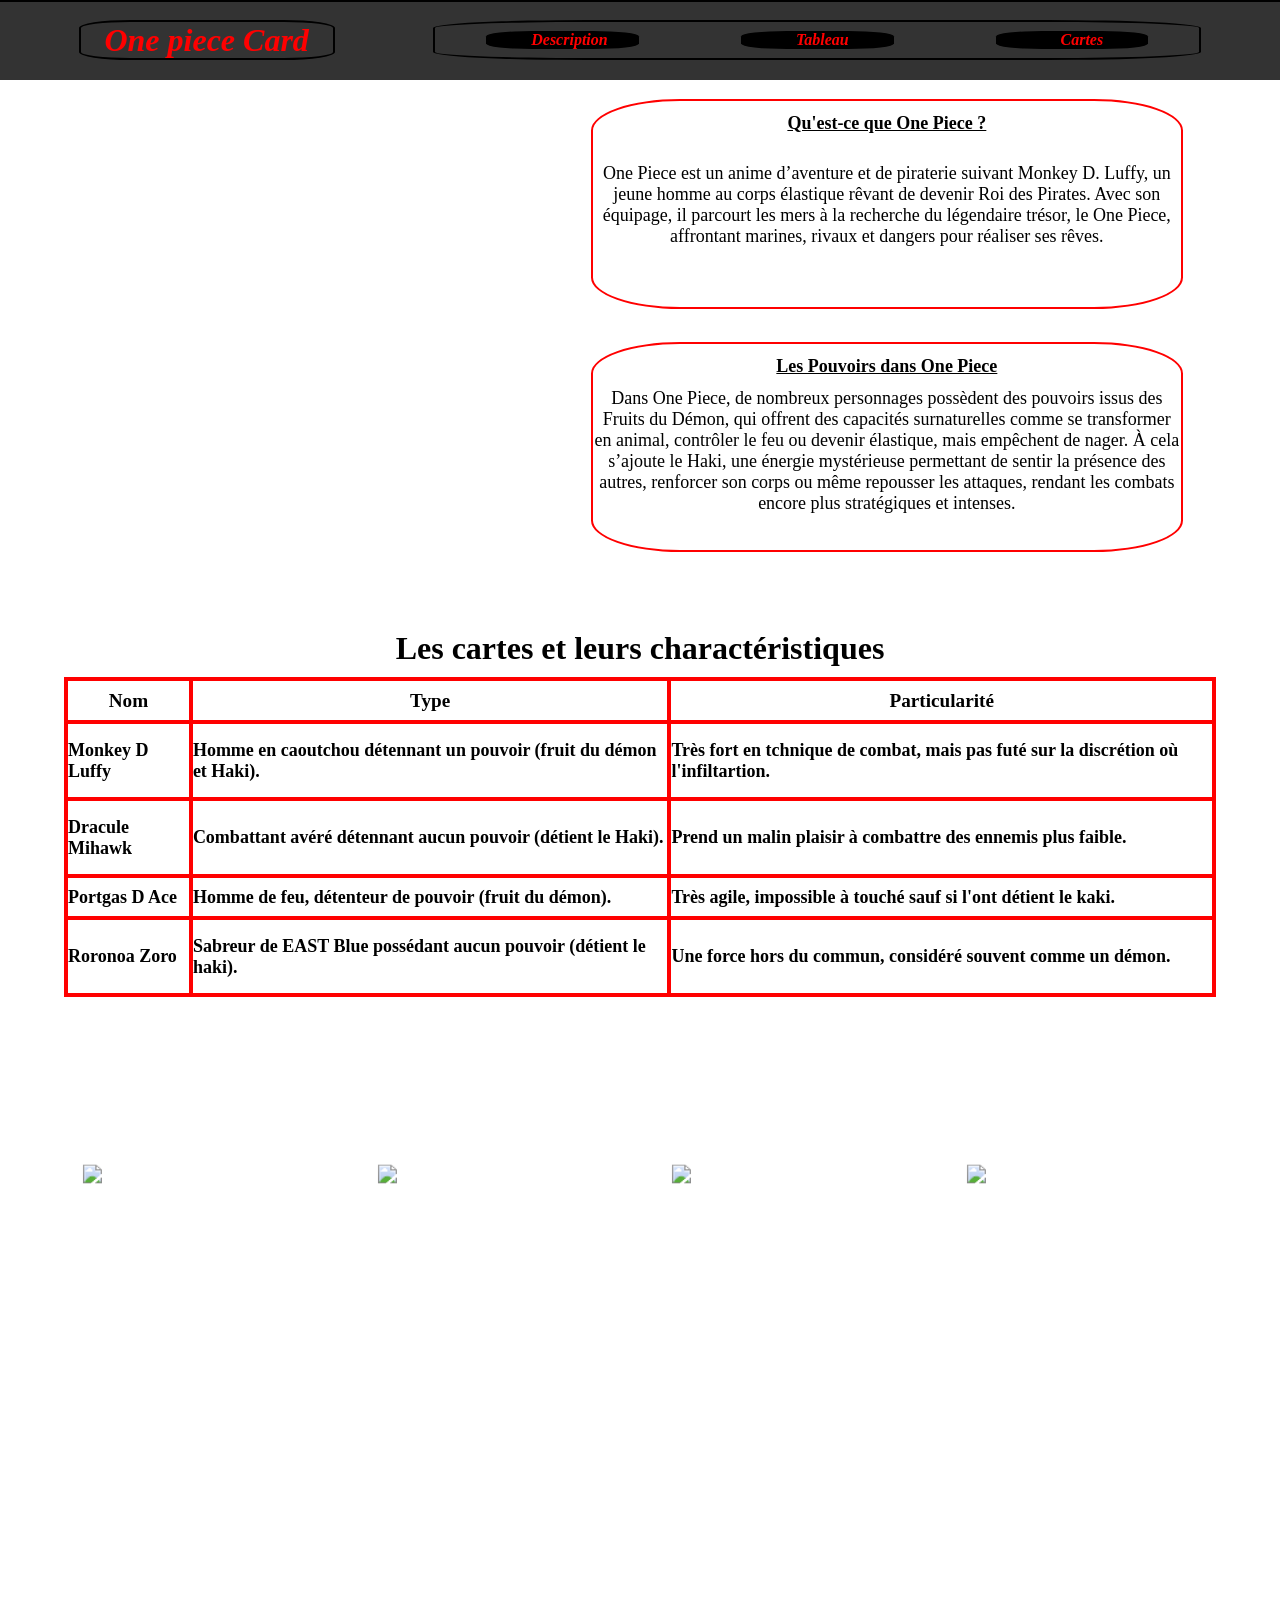
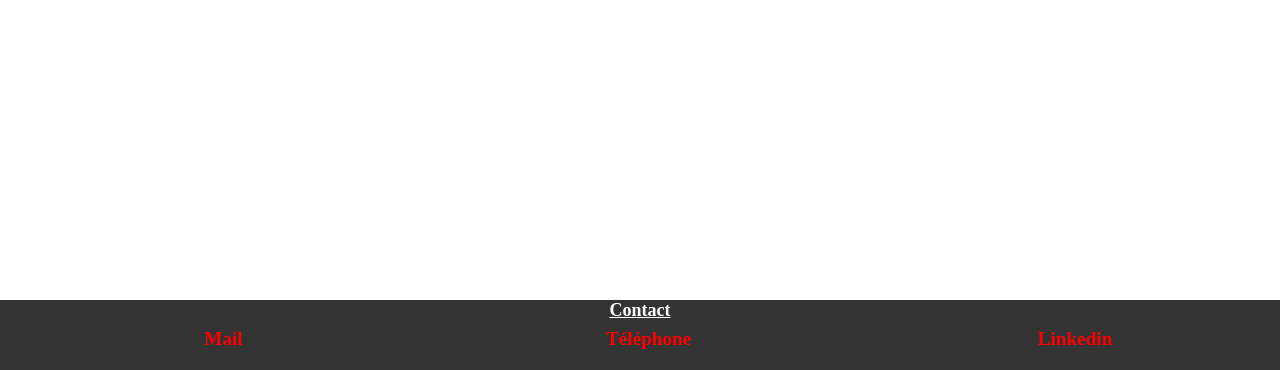
==== index.html @ 2c632f25 "Update and rename Index.html to index.html" ====
<!DOCTYPE html>
<html lang="en">
  <head>
    <!--on ne met jamais de contenu mis à part le style de la police/css-->
    <link rel="preconnect" href="https://fonts.googleapis.com" />
    <link rel="preconnect" href="https://fonts.gstatic.com" crossorigin />
    <link
      href="https://fonts.googleapis.com/css2?family=Playwrite+DE+SAS:wght@100..400&family=Roboto:ital,wght@0,100..900;1,100..900&display=swap"
      rel="stylesheet"
    />
    <link rel="stylesheet" href="style.css" />
    <meta charset="UTF-8" />
    <meta name="viewport" content="width=device-width, initial-scale=1.0" />
    <title>One Piece Card</title>
  </head>
  <body>
    <header>
      <div class="div1">
        <!--Barre des tâches Titres + bouton ancre-->
        <div class="Titre">
          <p class="Titre1">One piece Card</p>
        </div>
        <div class="bouton">
          <div class="bouton1">
            <!--bouton mene à desc-->
            <a href="#hpage">Description</a>
          </div>
          <div class="bouton2">
            <!--bouton mene au tableau-->
            <a href="#tableau">Tableau</a>
            <!--Bouton mene tableau-->
          </div>
          <div class="bouton3">
            <!--Bouton mene aux cartes-->
            <a href="#cartes">Cartes</a>
          </div>
        </div>
      </div>
    </header>
    <main id="hpage">
      <div class="centre">
        <!--Centre de page-->
        <div class="centre01">
          <div class="centre1">
            <!--Photo One Piece-->
          </div>
        </div>
        <div class="centre02">
          <div class="centre2">
            <!--Texte à propos de one piece-->
            <h1>Qu'est-ce que One Piece ?</h1>
            <p>One Piece est un anime d’aventure et de piraterie suivant Monkey D. Luffy, 
              un jeune homme au corps élastique rêvant de devenir Roi des Pirates. 
              Avec son équipage, il parcourt les mers à la recherche du légendaire trésor, 
              le One Piece, affrontant marines, rivaux et dangers pour réaliser ses rêves.</p>
          </div>
          <div class="centre3" id="tableau">
            <!--les pouvoirs ans one piece explications-->
            <h2>Les Pouvoirs dans One Piece</h2>
            <p>Dans One Piece, de nombreux personnages possèdent des pouvoirs issus des Fruits du Démon, 
              qui offrent des capacités surnaturelles comme se transformer en animal, 
              contrôler le feu ou devenir élastique, mais empêchent de nager. 
              À cela s’ajoute le Haki, une énergie mystérieuse permettant de sentir la présence des autres, 
              renforcer son corps ou même repousser les attaques, 
              rendant les combats encore plus stratégiques et intenses.</p>
          </div>
        </div>
      </div>
      <div class="tableau">
        <table>
          <!--tableau compétence et personnage-->
          <caption>
            Les cartes et leurs charactéristiques
          </caption>
          <tr>
            <!--Entête-->
            <th>Nom</th>
            <th>Type</th>
            <th>Particularité</th>
          </tr>
          <tr>
            <!--Monkey D Luffy-->
            <td>Monkey D Luffy</td>
            <td>Homme en caoutchou détennant un pouvoir (fruit du démon et Haki).</td>
            <td>
              Très fort en tchnique de combat, mais pas futé sur la discrétion
              où l'infiltartion.
            </td>
          </tr>
          <tr>
            <!--Dracule Mihawk-->
            <td>Dracule Mihawk</td>
            <td>Combattant avéré détennant aucun pouvoir (détient le Haki).</td>
            <td>Prend un malin plaisir à combattre des ennemis plus faible.</td>
          </tr>
          <tr>
            <!--Partgas D Ace-->
            <td>Portgas D Ace</td>
            <td>Homme de feu, détenteur de pouvoir (fruit du démon).</td>
            <td>
              Très agile, impossible à touché sauf si l'ont détient le kaki.
            </td>
          </tr>
          <tr>
            <!--roronoa zoro-->
            <td>Roronoa Zoro</td>
            <td>Sabreur de EAST Blue possédant aucun pouvoir (détient le haki).</td>
            <td>Une force hors du commun, considéré souvent comme un démon.</td>
          </tr>
        </table>
      </div>
      <div class="cartesbase" id="cartes">
        <div class="carte1">
          <!--carte luffy-->
          <img src="Images/Luffy_card.jpg" />
          <div class="descriptioncarte1">
            <h3>Luffy</h3>
            <p>
              A pour ambition de devenir le Roi des pirates et de trouver le ONE
              Piece
            </p>
            <a href="https://onepiece.fandom.com/wiki/Monkey_D._Luffy"
              >Voir Plus</a
            >
          </div>
        </div>
        <div class="carte2">
          <!--carte mihawk-->
          <img src="Images/Mihawk_card.jpg" />
          <div class="descriptioncarte2">
            <h3>Mihawk</h3>
            <p>Considéré comme le plus grand sabreur de ce monde</p>
            <a href="https://onepiece.fandom.com/wiki/Dracule_Mihawk"
              >Voir Plus</a
            >
          </div>
        </div>
        <div class="carte3">
          <!--Carte Ace-->
          <img src="Images/Ace_card.jpg" />
          <div class="descriptioncarte3">
            <h3>Ace</h3>
            <p>
              Le frère de coeur de Luffy, second de l'équipage de Barbe Blanche
            </p>
            <a href="https://onepiece.fandom.com/wiki/Portgas_D._Ace"
              >Voir Plus</a
            >
          </div>
        </div>
        <div class="carte4">
          <!--Carte Zoro-->
          <img src="Images/zoro_card.jpg" />
          <div class="descriptioncarte4">
            <h3>Zoro</h3>
            <p>
              A pour ambition de devenir le meilleur sabreur de ce monde: battre
              Mihawk
            </p>
            <a href="https://onepiece.fandom.com/wiki/Roronoa_Zoro"
              >Voir Plus</a
            >
          </div>
        </div>
      </div>
      <footer class="bas">
        <!--Bas de page-->
        <div class="bash">
          <p>Contact</p>
        </div>
        <div class="basb">
          <div class="mail">
            <!--Mail-->
            <a href="#">Mail</a>
          </div>
          <div class="téléphone">
            <!--Tel-->
            <a href="#">Téléphone</a>
          </div>
          <div class="linkedin">
            <!--Linkedin-->
            <a href="#">Linkedin</a>
          </div>
        </div>
      </footer>
    </main>
  </body>
</html>
---- style.css ----
* {
    box-sizing: border-box;
    margin: 0;
    padding: 0;
    scroll-behavior: smooth;
}
/*Entête (taille, color, transparence)*/
.div1 {
    width: 100%;
    height: 80px;
    background-color: rgba(0, 0, 0, 0.8);
    display: flex;
    justify-content: space-evenly;
    position: fixed;
}
.Titre {
    width: 20%;
    height: 50%;
    background-image: url(Images/fond\ header.jpg);
    background-position: left;
    margin: 20px;
    display: flex;
    justify-content: center;
    border-radius: 20%;
    border: 2px solid black;
}
/*Bouton afin d'accèdé à différente ancre*/
.bouton {
    width: 60%;
    height: 50%;
    background-image: url(Images/fond\ header.jpg);
    background-position: center;
    margin: 20px;
    display: flex;
    border-radius: 20%;
    border: 2px solid black;
}
.bouton1 {
    width: 20%;
    height: 50%;
    background-color: black;
    margin: auto;
    border-radius: 30%;
}
/*liens vers une partie de la pâge*/
.bouton1 a {
    margin-left: 45px;
    text-decoration-line: none;
    color: #ff0000;
    font-style: italic;
    font-weight: 800;
}
/*hover signifie quand la souris passe au-dessus*/
.bouton1:hover {
    transform: scale(1.1) translate(-1px);
    opacity: 0.8;
}
.bouton2 {
    width: 20%;
    height: 50%;
    background-color: black;
    margin: auto;
    border-radius: 30%;
}
.bouton2 a {
    margin-left: 55px;
    text-decoration-line: none;
    color: #ff0000;
    font-style: italic;
    font-weight: 800;
}
.bouton2:hover {
    transform: scale(1.1) translate(-1px);
    opacity: 0.8;
}
.bouton3 {
    width: 20%;
    height: 50%;
    background-color: black;
    margin: auto;
    border-radius: 30%;
}
.bouton3 a {
    margin-left: 65px;
    text-decoration-line: none;
    color: #ff0000;
    font-style: italic;
    font-weight: 800;
}
.bouton3:hover {
    transform: scale(1.1) translate(-1px);
    opacity: 0.8;
}
.Titre1 {
    font-size: xx-large;
    color: red;
    font-style: oblique;
    font-weight: 800;
    margin-bottom: 15px;
}
/*Pâge entière background*/
main {
    background-image: url(Images/fond\ de\ site.jpg);
    background-repeat: no-repeat;
    background-size: cover;
    background-position-y: -300px
}
/*Tous sur le centre de la page image+texte de présentation*/
.centre {
    width: 100%;
    height: 600px;
    display: flex;
    justify-content: space-evenly;
    border-top: 2px solid black;
}
.centre01 {
    width: 50%;
    height: 450px;
    margin: 5%;
    margin-top: auto;
}
.centre1 {
    background-image: url(Images/Image\ millieu.jpg);
    background-position-y: -50px;
    background-size: cover;
    width: 100%;
    height: 470px;
    margin: 5%;
    border-radius: 15%;
}
.centre02 {
    width: 90%;
    height: 460px;
    margin: 5%;
}
.centre2 {
    background-color: rgba(255, 255, 255, 0.5);
    width: 90%;
    height: 210px;
    margin: 5%;
    border-radius: 15%;
    border: 2px solid rgb(255, 0, 0);
}
.centre2 h1 {
    text-align: center;
    font-size: large;
    text-decoration-line: underline;
    margin-top: 2%;
}
.centre2 p {
    text-align: center;
    font-size: large;
    display: flex;
    margin-top: 5%;
    font-weight: 500;
}
.centre3 {
    background-color: rgba(255, 255, 255, 0.5);
    width: 90%;
    height: 210px;
    margin: 5%;
    border-radius: 15%;
    border: 2px solid rgb(255, 0, 0);
}
.centre3 h2 {
    text-align: center;
    font-size: large;
    text-decoration-line: underline;
    margin-top: 2%;
}
.centre3 p {
    text-align: center;
    font-size: large;
    display: flex;
    margin-top: 2%;
    font-weight: 500;
}
/*Tableau et colonne ligne (TD/Th)*/
.tableau {
    width: 100%;
    height: 400px;
    display: flex;
    justify-content: space-evenly;
}
td {
    border: 4px solid rgb(255, 0, 0);
    font-size: large;
    font-weight: 800;
}
table {
    border-collapse: collapse;
    width: 90%;
    height: 320px;
    margin-top: 30px;
    background-color: rgba(255, 255, 255, 0.5);
}
/*Titre du tableau*/
caption {
    font-family: cursive;
    font-size: xx-large;
    font-weight: 700;
    margin-bottom: 10px;
}
th {
    font-family: cursive;
    font-size: larger;
    border-left: 4px solid rgb(255, 0, 0);
    border-right: 4px solid rgb(255, 0, 0);
    border-top: 4px solid rgb(255, 0, 0);
}
/*Bas de page taille/contact texte button*/
footer {
    width: 100%;
    height: 70px;
    background-color: rgba(0, 0, 0, 0.8);
}
.bash {
    width: 100%;
    height: 20%;
    display: flex;
    justify-content: center;
}
.bash P {
    text-align: center;
    font-weight: 700;
    color: #fff;
    text-decoration-line: underline;
    font-size: large;
}
.basb {
    width: 100%;
    height: 80%;
    display: flex;
    justify-content: space-evenly
}
.mail {
    width: 10%;
    height: 50%;
    background-image: url(Images/fond\ header.jpg);
    background-position: left;
    border-radius: 20%;
    margin: auto;
}
.mail:hover {
    transform: scale(1.1) translate(-1px);
}
.mail a {
    margin-left: 55px;
    margin-top: 10px;
    text-decoration-line: none;
    color: #ff0000;
    font-weight: 700;
    font-size: larger;
}
.téléphone {
    width: 10%;
    height: 50%;
    background-image: url(Images/fond\ header.jpg);
    background-position: bottom;
    border-radius: 20%;
    margin: auto;
}
.téléphone:hover {
    transform: scale(1.1) translate(-1px);
}
.téléphone a {
    margin-left: 30px;
    margin-top: 10px;
    text-decoration-line: none;
    color: #ff0000;
    font-weight: 700;
    font-size: larger;
}
.linkedin {
    width: 10%;
    height: 50%;
    background-image: url(Images/fond\ header.jpg);
    background-position: right;
    border-radius: 20%;
    margin: auto;
    display: flex;
}
.linkedin:hover {
    transform: scale(1.1) translate(-1px);
}
.linkedin a {
    margin-left: 35px;
    margin-top: 2x;
    text-decoration-line: none;
    color: #ff0000;
    font-weight: 700;
    font-size: larger;
}
/*section carte*/
.cartesbase {
    width: 100%;
    height: 500px;
    display: flex;
    justify-content: space-evenly;
    min-height: 100vh;
}
img {
    max-width: 100%;
    display: block;
}
/*Carte Luffy taille position etc...*/
.carte1 {
    width: 15%;
    height: 50px;
    margin-top: 13%;
    margin-right: 0%;
    position: relative;
}
.carte1 img {
    transform: scale(1.2);
    transition: all 0.3s ease-out;
}
/*souris au dessus de l'image*/
.carte1:hover img{
    transform: scale(1.1) translate(-1px);
    opacity: 0.8;
}
/*Description carte Luffy*/
.descriptioncarte1 {
    width: 100%;
    padding: 1px;
    text-align: center;
    color: #fff;
    font-size: 15px;
}
/*Nom de luffy*/
.descriptioncarte1 h3 {
    font-weight: 700;
    font-size: 32px;
    margin-top:15%;
    color: rgb(125, 44, 4);
    transform: translateY(30px);
    opacity: 0;
    transition: all 0.3s ease-out;
}
/*paragraphe luffy*/
.descriptioncarte1 p {
    transform: translateY(30px);
    margin-top: 5%;
    opacity: 0;
    transition: all 0.3s ease-out 0.2s;
    color: rgb(0, 0, 0);
    font-weight: 700;
    background-color: rgba(255, 255, 255, 0.3);
}
/*Liens vers pâge luffy wiki design*/
.descriptioncarte1 a {
    color: #fff;
    background: rgb(14, 27, 117);
    display: inline-block;
    padding: 10px 25px;
    text-decoration: none;
    border-radius: 5px;
    margin-top: 5%;
    transform: translateY(30px);
    opacity: 0;
    transition: all 0.3s ease-out 0.2s;
}
/*quand l'on passe la souris sur la carte texte apparait*/
.descriptioncarte1 a:hover {
    background: rgb(6, 24, 147);
}
.carte1:hover .descriptioncarte1 h3 {
    opacity: 1;
    transform: translateY(0px);
}
.carte1:hover .descriptioncarte1 p {
    opacity: 1;
    transform: translateY(0px);
}
.carte1:hover .descriptioncarte1 a {
    opacity: 1;
    transform: translateY(0px);
}
.carte2 {
    width: 15%;
    height: 50px;
    margin-top: 13%;
    position: relative;
}
.carte2 img {
    transform: scale(1.2);
    transition: all 0.3s ease-out;
}
.carte2:hover img{
    transform: scale(1.1) translate(-1px);
    opacity: 0.8;
}
.descriptioncarte2 {
    width: 100%;
    padding: 1px;
    text-align: center;
    color: #fff;
    font-size: 15px;
}
.descriptioncarte2 h3 {
    font-weight: 700;
    font-size: 32px;
    margin-top: 15%;
    color: rgb(125, 44, 4);
    transform: translateY(30px);
    opacity: 0;
    transition: all 0.3s ease-out;
}
.descriptioncarte2 p {
    transform: translateY(30px);
    margin-top: 5%;
    opacity: 0;
    transition: all 0.3s ease-out 0.2s;
    color: rgb(0, 0, 0);
    font-weight: 700;
    background-color: rgba(255, 255, 255, 0.3);
}
.descriptioncarte2 a {
    color: #fff;
    background: rgb(14, 27, 117);
    display: inline-block;
    padding: 10px 25px;
    text-decoration: none;
    border-radius: 5px;
    margin-top: 5%;
    transform: translateY(30px);
    opacity: 0;
    transition: all 0.3s ease-out 0.4s;
}
.descriptioncarte2 a:hover {
    background: rgb(6, 24, 147);
}
.carte2:hover .descriptioncarte2 h3 {
    opacity: 1;
    transform: translateY(0px);
}
.carte2:hover .descriptioncarte2 p {
    opacity: 1;
    transform: translateY(0px);
}
.carte2:hover .descriptioncarte2 a {
    opacity: 1;
    transform: translateY(0px);
}
.carte3 {
    width: 15%;
    height: 50px;
    margin-top: 13%;
    position: relative;
}
.carte3 img {
    transform: scale(1.2);
    transition: all 0.3s ease-out;
}
.carte3:hover img{
    transform: scale(1.1) translate(-1px);
    opacity: 0.8;
}
.descriptioncarte3 {
    width: 100%;
    padding: 1px;
    text-align: center;
    color: #fff;
    font-size: 15px;
}
.descriptioncarte3 h3 {
    font-weight: 700;
    font-size: 32px;
    margin-top: 15%;
    color: rgb(125, 44, 4);
    transform: translateY(30px);
    opacity: 0;
    transition: all 0.3s ease-out;
}
.descriptioncarte3 p {
    transform: translateY(30px);
    margin-top: 5%;
    opacity: 0;
    transition: all 0.3s ease-out 0.2s;
    color: rgb(0, 0, 0);
    font-weight: 700;
    background-color: rgba(255, 255, 255, 0.3);
}
.descriptioncarte3 a {
    color: #fff;
    background: rgb(14, 27, 117);
    display: inline-block;
    padding: 10px 25px;
    text-decoration: none;
    border-radius: 5px;
    margin-top: 5%;
    transform: translateY(30px);
    opacity: 0;
    transition: all 0.3s ease-out 0.4s;
}
.descriptioncarte3 a:hover {
    background: rgb(6, 24, 147);
}
.carte3:hover .descriptioncarte3 h3 {
    opacity: 1;
    transform: translateY(0px);
}
.carte3:hover .descriptioncarte3 p {
    opacity: 1;
    transform: translateY(0px);
}
.carte3:hover .descriptioncarte3 a {
    opacity: 1;
    transform: translateY(0px);
}
.carte4 {
    width: 15%;
    height: 50px;
    margin-top: 13%;
    position: relative;
}
.carte4 img {
    transform: scale(1.2);
    transition: all 0.3s ease-out;
}
.carte4:hover img{
    transform: scale(1.1) translate(-1px);
    opacity: 0.8;
}
.descriptioncarte4 {
    width: 100%;
    padding: 1px;
    text-align: center;
    color: #fff;
    font-size: 15px;
}
.descriptioncarte4 h3 {
    font-weight: 700;
    font-size: 32px;
    margin-top: 15%;
    color: rgb(125, 44, 4);
    transform: translateY(30px);
    opacity: 0;
    transition: all 0.3s ease-out;
}
.descriptioncarte4 p {
    transform: translateY(30px);
    margin-top: 5%;
    opacity: 0;
    transition: all 0.3s ease-out 0.2s;
    color: black;
    font-weight: 700;
    background-color: rgba(255, 255, 255, 0.3);
}
.descriptioncarte4 a {
    color: #fff;
    background: rgb(14, 27, 117);
    display: inline-block;
    padding: 10px 25px;
    text-decoration: none;
    border-radius: 5px;
    margin-top: 5%;
    transform: translateY(30px);
    opacity: 0;
    transition: all 0.3s ease-out 0.4s;
}
.descriptioncarte4 a:hover {
    background: rgb(6, 24, 147);
}
.carte4:hover .descriptioncarte4 h3 {
    opacity: 1;
    transform: translateY(0px);
}
.carte4:hover .descriptioncarte4 p {
    opacity: 1;
    transform: translateY(0px);
}
.carte4:hover .descriptioncarte4 a {
    opacity: 1;
    transform: translateY(0px);
}
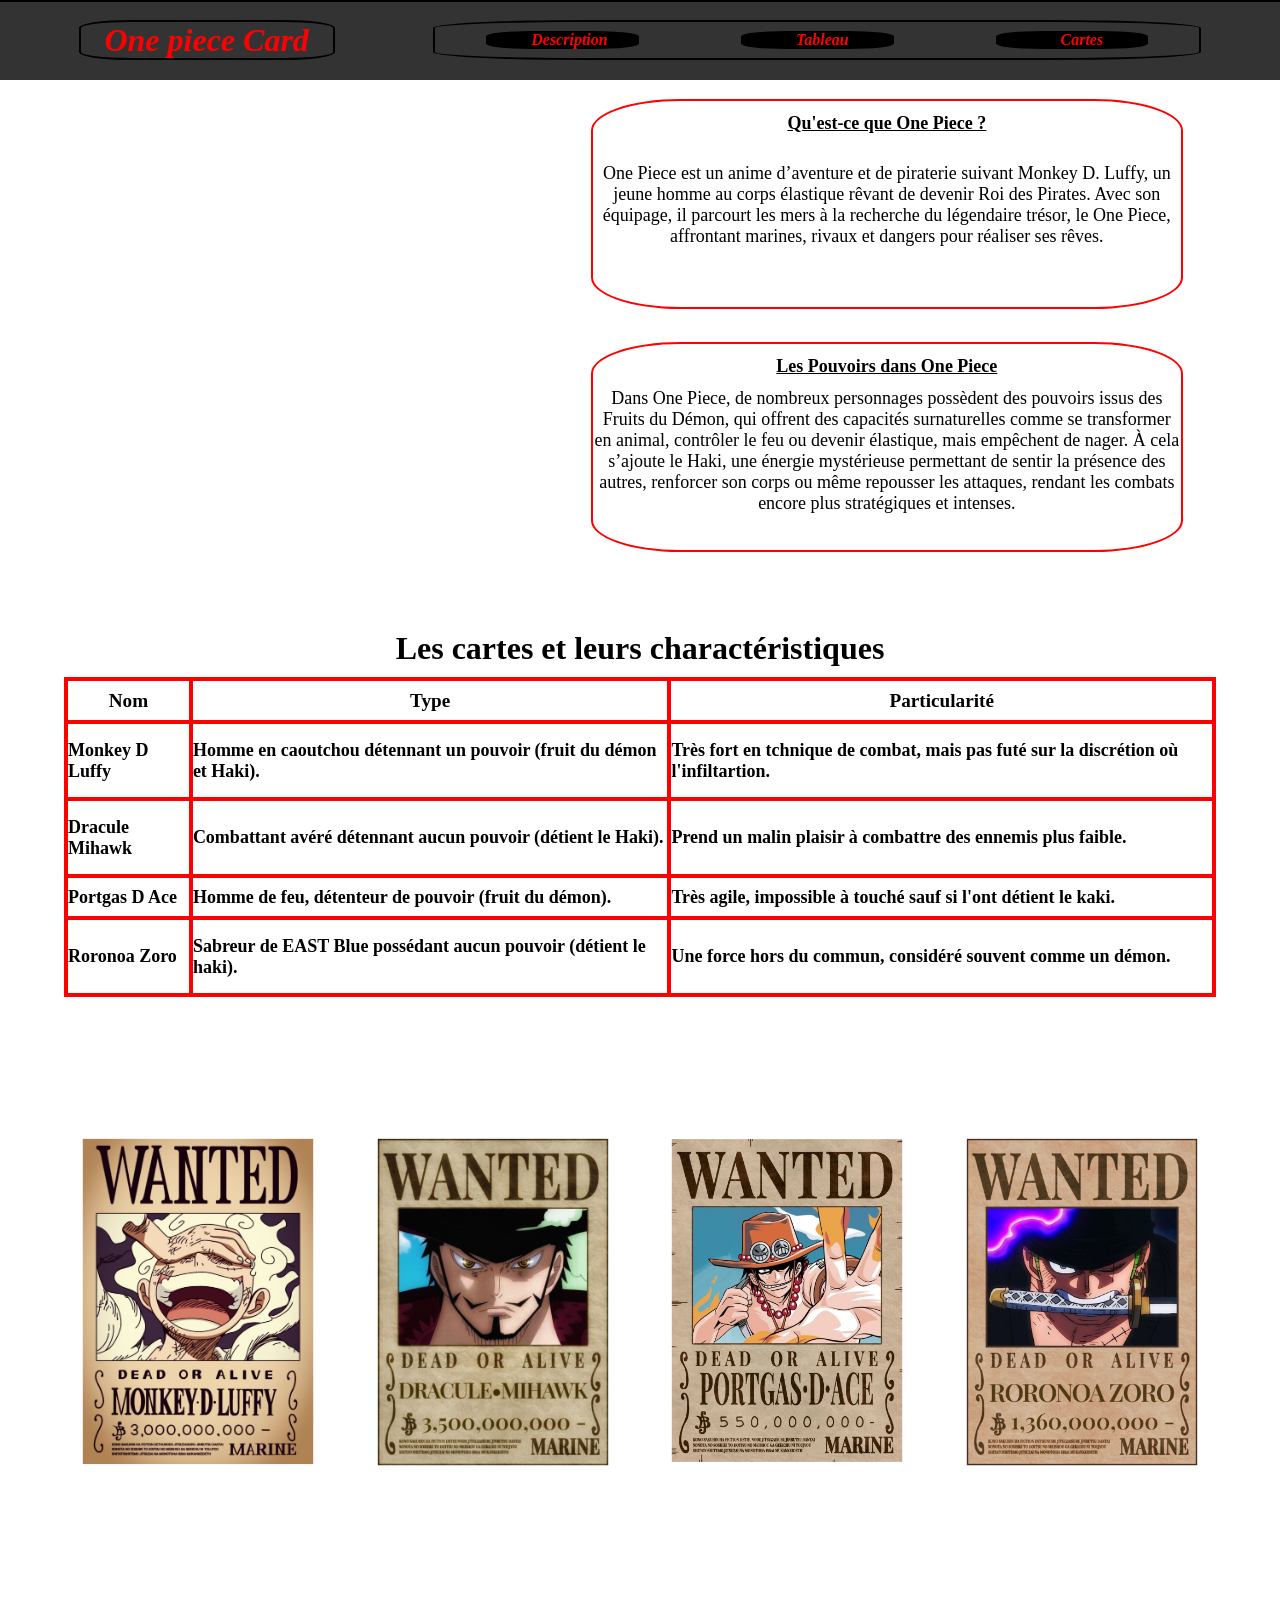
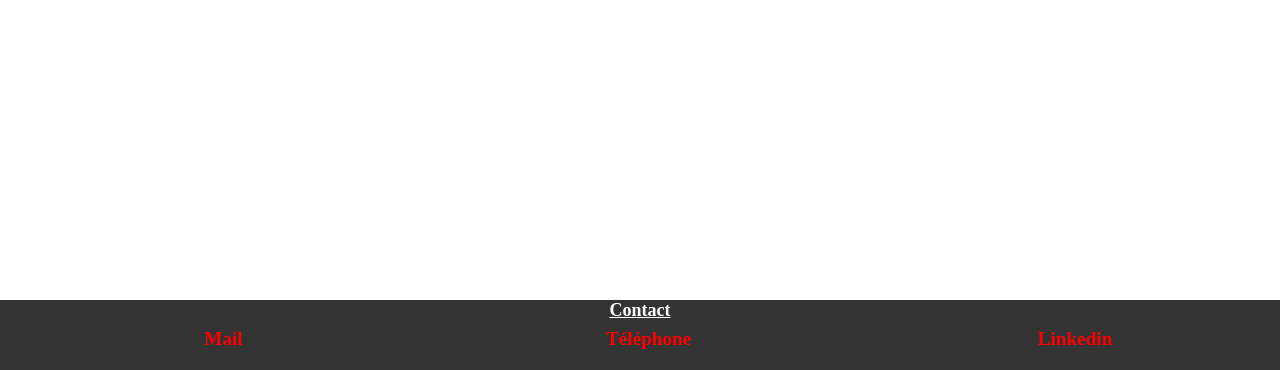
==== commit 77c33c8c: "Update index.html" ====
--- a/index.html
+++ b/index.html
@@ -112,7 +112,7 @@
       <div class="cartesbase" id="cartes">
         <div class="carte1">
           <!--carte luffy-->
-          <img src="Images/Luffy_card.jpg" />
+          <img src="Luffy_card.jpg" />
           <div class="descriptioncarte1">
             <h3>Luffy</h3>
             <p>
@@ -126,7 +126,7 @@
         </div>
         <div class="carte2">
           <!--carte mihawk-->
-          <img src="Images/Mihawk_card.jpg" />
+          <img src="Mihawk_card.jpg" />
           <div class="descriptioncarte2">
             <h3>Mihawk</h3>
             <p>Considéré comme le plus grand sabreur de ce monde</p>
@@ -137,7 +137,7 @@
         </div>
         <div class="carte3">
           <!--Carte Ace-->
-          <img src="Images/Ace_card.jpg" />
+          <img src="Ace_card.jpg" />
           <div class="descriptioncarte3">
             <h3>Ace</h3>
             <p>
@@ -150,7 +150,7 @@
         </div>
         <div class="carte4">
           <!--Carte Zoro-->
-          <img src="Images/zoro_card.jpg" />
+          <img src="zoro_card.jpg" />
           <div class="descriptioncarte4">
             <h3>Zoro</h3>
             <p>
@@ -186,3 +186,4 @@
     </main>
   </body>
 </html>
+
